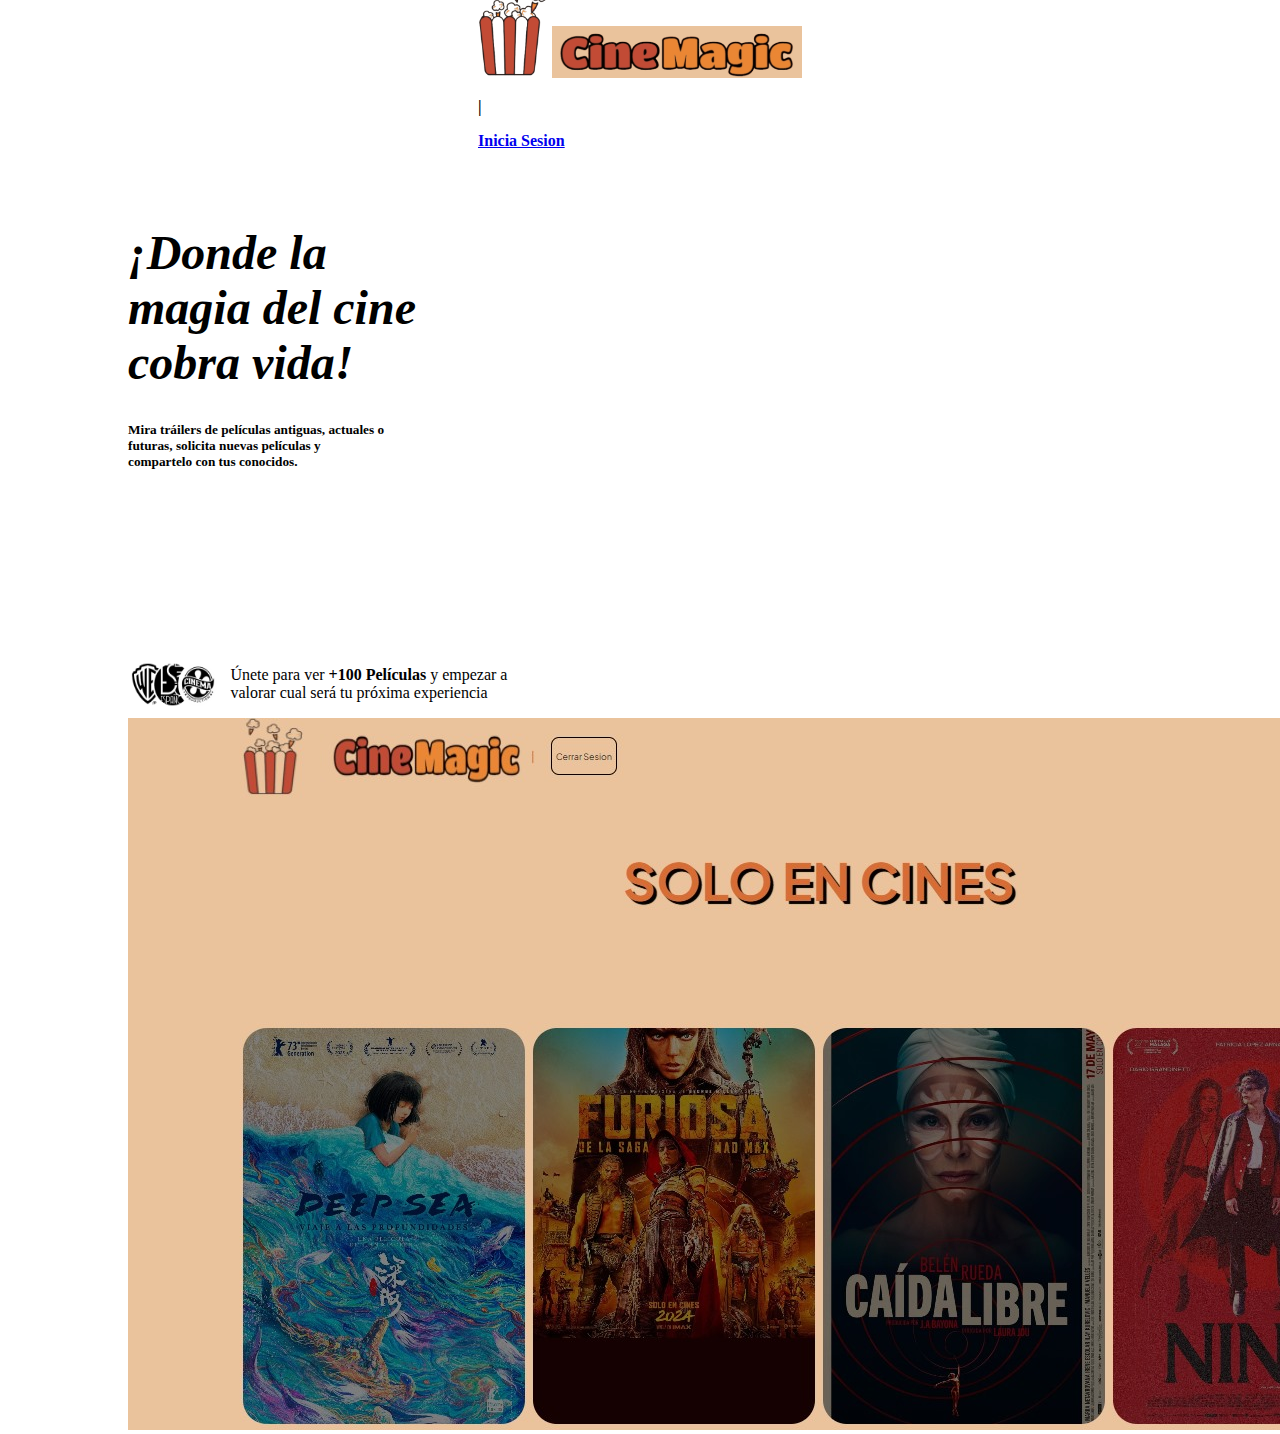
==== index.html @ 85a03cb3 "Ya me voy  para mi rama" ====
<!DOCTYPE html>
<html lang="en">
<head>
    <meta charset="UTF-8">
    <meta name="viewport" content="width=device-width, initial-scale=1.0">
    <title>CineMagic</title>
    <link rel="stylesheet" href="./CSS/index.css">
</head>
<body class="indexBody">
    <header>
        <nav>
            <div id="icono">
                <img src="./src/LogoPalomitas.png" alt="Logo" title="Cine Magic" width="70"  >
                <img src="./src/CineMagicLogo.png" alt="Nombre" width="250"  id="textoLogo">
            </div>
            <div id="idiomas">

                <p id="barraVertical">|</p>
                <a class="enlace" href="InicioDeSesion.html">
                    <p class="textoHeader">Inicia Sesion</p>
                </a>
            </div>
        </nav>
    </header>
        <main class="indexMain">
            <section>
                    <h1 id="titulo">¡Donde la <br> magia del cine <br> cobra vida!</h1>
                    <h5 id="descripcion">Mira tráilers de películas antiguas, actuales o <br> futuras, 
                        solicita nuevas películas y <br>compartelo con tus conocidos.</h5>
                <section id="cienPeliculas">
                    <img src="./src/productoras.png" title="Productoras de cine" alt="Productoras de cine">
                    <p> Únete para ver  <span id="resalte">+100 Películas</span>  y empezar a <br> valorar cual 
                    será tu próxima experiencia</p>
                </section>
            </section>
            <!-- -->
            <section id="contenedorImagen">
                <img src="./src/holakiss.jpg"  id="vistaMenuPc" alt="VistaMenu">
            </section>
        </main>

    </body>
    </html>
---- CSS/index.css ----
@font-face {
    font-family: MiFuente;
    src: url(../src/PlusJakartaSans-VariableFont_wght.ttf);
}

:root{
    --color-rosa-claro: #EAC39C;
    --color-azul: #927C72;
    --color-naranja: #D76D34;
    --color-marron: #2D1D1A;
    --color-rojo: #733727;
}


body{
    background-color: var(--Color-De-Fondo);
    margin: 0;
    width: 80vw;
    margin-left: 10vw;
    padding-right: 10vw;
}   
  header{
    display: flex;
    background-color: var(--Color-De-Fondo);
    width: auto;
    height: 15vh;
    justify-content: center;
    align-items: center;
    font-weight: bold;

  }
  #logoSection{
    display: flex;
    width: 20vw;
    align-items: center;
  }
  #logoPalomitas{
    width: 25%;
  }
  #cineMagicLogo{
    margin-left: 2vw;
    height: 5vh;
  }
  #HeaderNav{
    width: 70vw;
    display: flex;
    justify-content: flex-end;
    align-items: center;
  }

  #BotonInicioSesion{
    margin-left: 2vw;
    padding: 0.8rem;
    border-radius: 1rem;
    border: 0.15rem solid black;
  }
  #HeaderNav hr{
      height: 2vh ;
      background-color:var(--Color-UI) ;
      border: 0.1rem solid var(--Color-UI);
      margin: 1vw;
      border-radius: 2rem ;
    }
    main{
        margin-top: 10vh;
    }
    main section{
        width: 35vw;

    }
    main h1{
        color: var(--Color-Secundario);
        font-style: italic;
        font-size: 3rem;
        
    }
    main h5{
        margin-bottom: 20vh;
    }
    #resalte{
        font-weight: bold;
        color: var(--Color-UI);
    }
    #cienPeliculas{
        display: flex;
        align-items: center;
    }
    #cienPeliculas img{
        margin-right: 1vw;
        width: fit-content;
        width: 7vw;
        height: 5vh;
    }
    #cienPeliculas p{
        
        text-align: justify;
    }
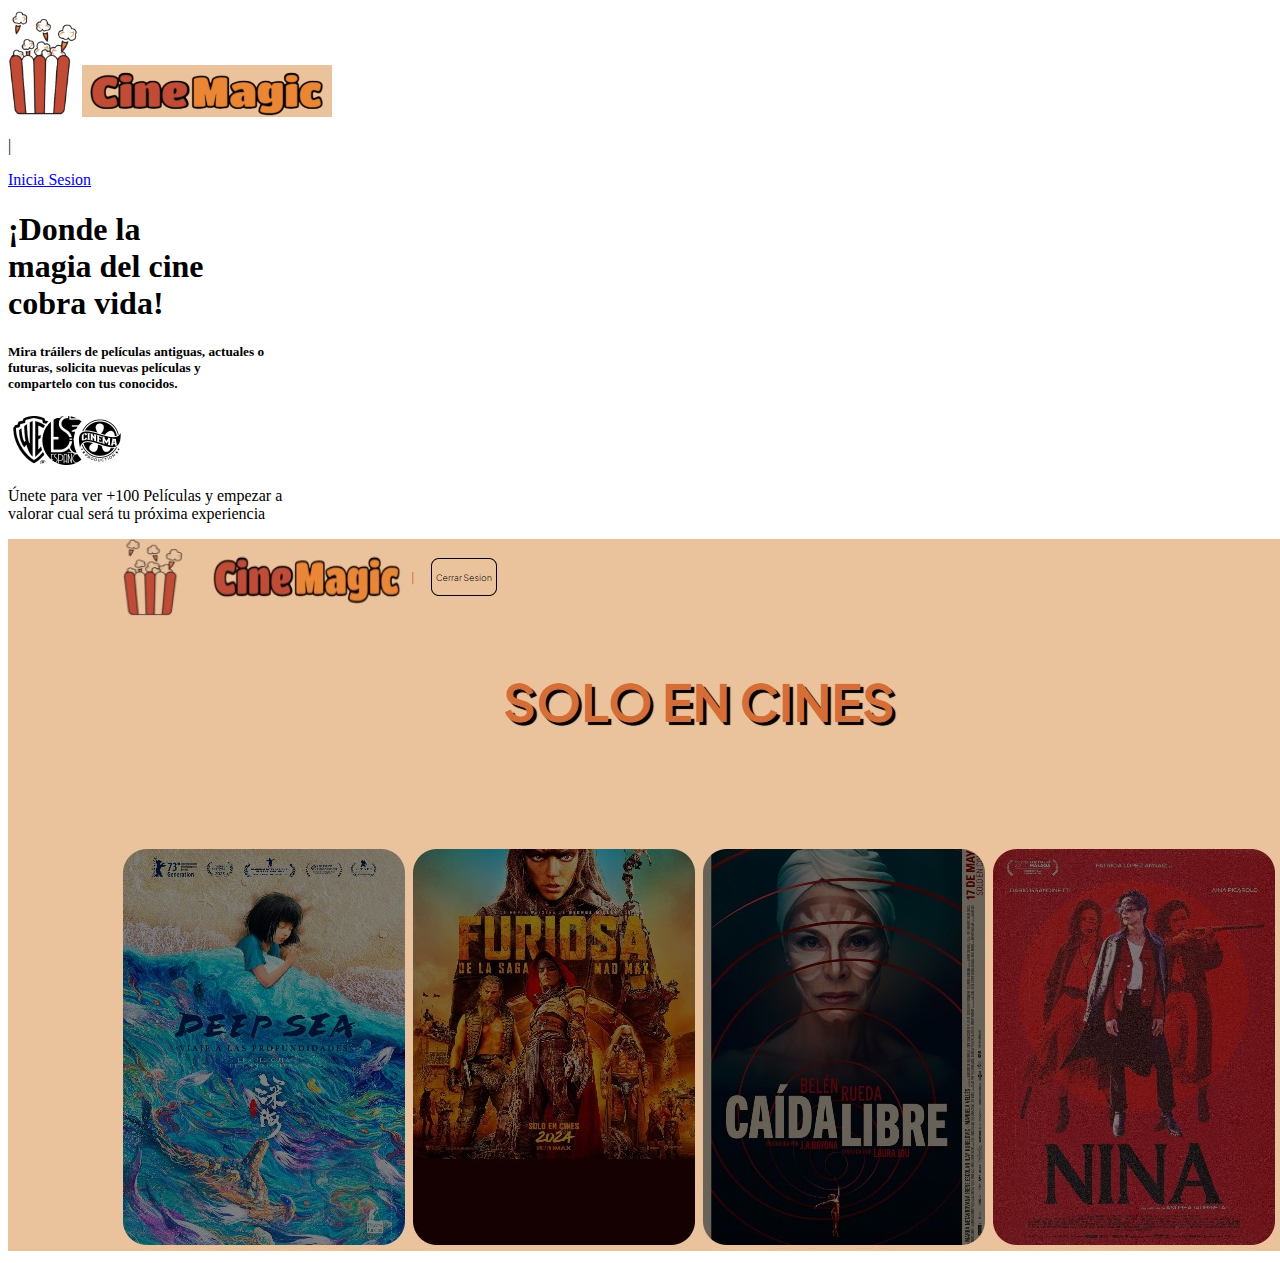
==== commit 84bc2013: "solucionada referencias carpeta Landing Page, Solicitar Pelicula" ====
--- a/index.html
+++ b/index.html
@@ -4,7 +4,7 @@
     <meta charset="UTF-8">
     <meta name="viewport" content="width=device-width, initial-scale=1.0">
     <title>CineMagic</title>
-    <link rel="stylesheet" href="./CSS/index.css">
+    <link rel="stylesheet" href="css/index.css">
 </head>
 <body class="indexBody">
     <header>
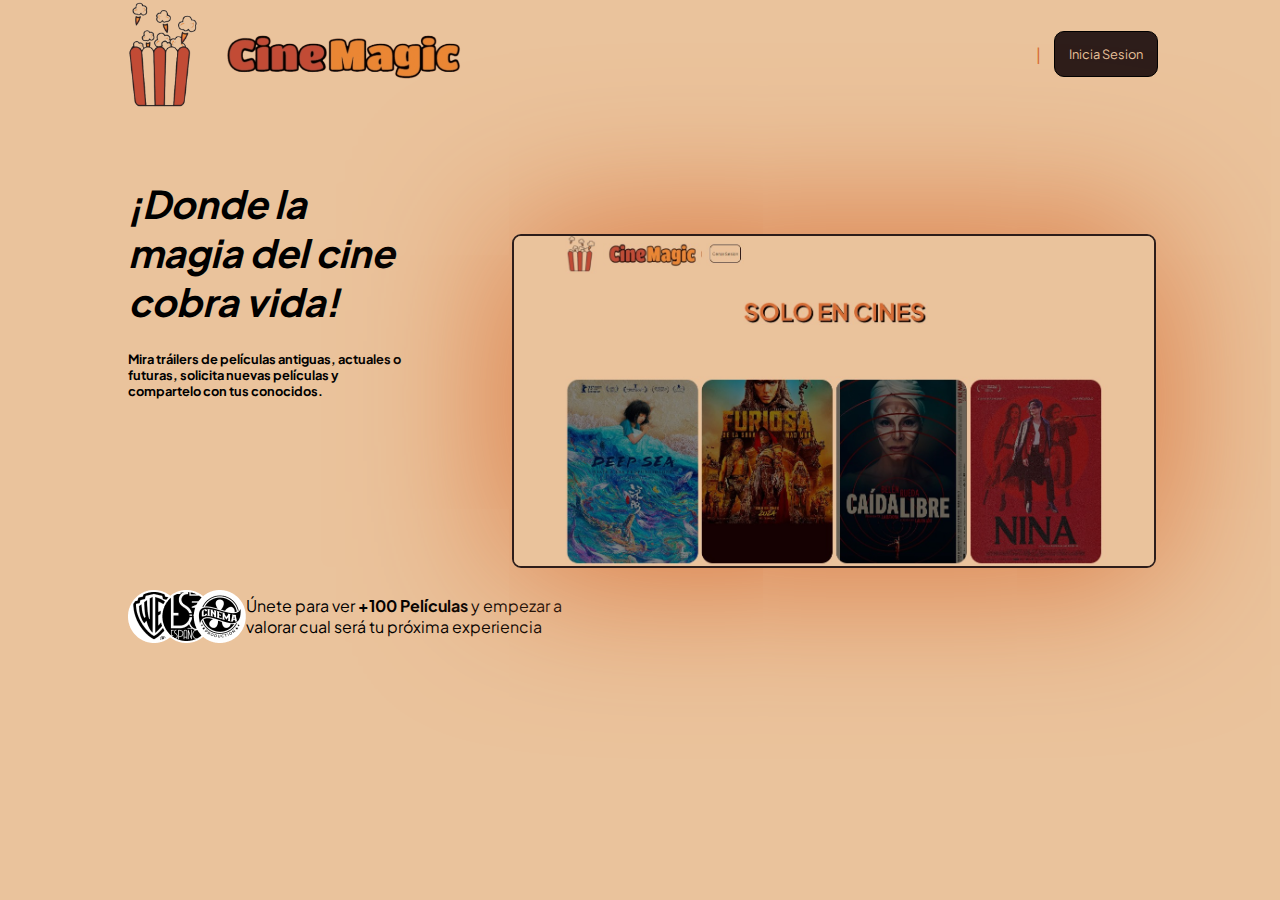
==== commit 785ed987: "Merge branch 'Henry'" ====
--- a/index.html
+++ b/index.html
@@ -33,7 +33,7 @@
                     será tu próxima experiencia</p>
                 </section>
             </section>
-            <!-- -->
+            <!--Hola Irene-->
             <section id="contenedorImagen">
                 <img src="./src/holakiss.jpg"  id="vistaMenuPc" alt="VistaMenu">
             </section>
--- a/css/index.css
+++ b/css/index.css
@@ -0,0 +1,199 @@
+@font-face {
+    font-family: MiFuente;
+    src: url(..//src/PlusJakartaSans-VariableFont_wght.ttf);
+}
+:root{
+    --color-rosa-claro: #EAC39C;
+    --color-azul: #927C72;
+    --color-naranja: #D76D34;
+    --color-marron: #2D1D1A;
+    --color-rojo: #733727;  
+}
+nav {
+  height: 12vh;
+  display: flex;
+  align-items: center;
+}
+#icono {
+  display: flex;
+  gap: 1.3rem;
+  align-items: center;
+}
+#icono img{
+  max-width: 100%;
+  height: auto;
+}
+
+.textoHeader{
+  font-size: 1.2rem;
+}
+#idiomas {
+  align-items: center;
+  margin-left: auto;
+  display: flex;
+}
+#idiomas img{
+  width: 2rem;
+  height: auto;
+}
+#barraVertical {
+  margin-left: 5%;
+  color: var(--color-naranja);
+}
+.enlace {
+  background-color: var(--color-marron);
+  margin-left: 1vw;
+  border: solid 1px black;
+  border-radius: 10px;
+  padding: 5px;
+  color: black;
+  text-decoration: none;
+  font-family: MiFuente;
+}
+.enlace p{
+  color: var(--color-rosa-claro);
+  margin: 1vh;
+  width: max-content;
+  font-size: 0.8rem;
+}
+.enlace:hover{
+  transform: translateY(-2px);
+  box-shadow: 0 8px 12px rgba(0, 0, 0, 0.2);
+}
+#resalte{
+  font-weight: bold;
+}
+.click {
+  cursor: pointer;
+}
+@media (max-width:944px){
+  #textoLogo{
+    display: none;
+  }
+}
+/*HeaderLimit*/
+/*Wrapper*/
+.indexBody{
+    background-color: var(--color-rosa-claro);
+    font-family: MiFuente ;
+    margin: 0;
+    width: 80vw;
+    margin-left: 10vw;
+    margin-right: 10vw;
+}
+/*parche*/
+.indexMain{
+  display: flex;
+  margin-top: 5vh;
+}
+.indexMain section{
+  width: 35vw;
+}
+.indexMain h1{
+  font-style: italic;
+  font-size: 3vw;
+  }
+#cienPeliculas{
+  position: relative;
+  display: flex;
+  align-items: center;
+  animation: desplazamientoLateralInverso 2s ;
+
+}
+#contenedorImagen{
+  position: absolute;
+  align-self: center;
+  right: 10%;
+  border-radius: 1vb;
+  animation: desplazamientoVertical 2s;
+  width: 50%;
+}
+#contenedorImagen img{
+  max-width: 100%;
+  height: auto;
+  border-radius: 1vb;
+  border: 0.2vw solid var(--color-marron);
+  box-shadow: 0 0 10rem var(--color-naranja);
+}
+#titulo{
+  position: relative;
+  animation: desplazamientoLateral 2s;
+}
+#descripcion{
+  font-size: 1vw;
+  margin-bottom: 20vh;
+  position: relative;
+  animation: desplazamientoLateral 4s;
+}
+/*animaciones de entrada a los textos */
+@keyframes desplazamientoLateral {
+  from{
+    left: -50%;
+    opacity: 10%;
+  }to{
+    left: 0;
+    opacity: 100%;
+  }
+}
+@keyframes desplazamientoLateralInverso {
+  from{
+    left: 50%;
+    opacity: 10%;
+  }to{
+    left: 0;
+    opacity: 100%;
+  }
+}
+@media (max-width:1200px) {
+  #descripcion{
+    margin-bottom: 10vh;
+  }
+  #cienPeliculas{
+    width: 50vw;
+  }
+  #contenedorImagen{
+    top: 20%;
+    width: 50%;
+  }
+}
+@media(max-width: 994px){
+  #titulo{
+    font-size: 2.2rem;
+  }
+  #descripcion{
+    font-size: 1rem;
+  }
+  #contenedorImagen {
+    width: 45%;
+  }
+}
+@media (max-width: 768px) {
+  #titulo{
+    width: 80vw;
+    font-size: 2rem;
+  }
+  #descripcion{
+    width: 90vw;
+    margin-bottom: 5vh;
+    font-size: 0.8rem;
+  }
+  #cienPeliculas{
+    display: block;
+  }
+  #cienPeliculas img{
+    width: 13%;
+  }
+  #contenedorImagen{
+    left: 10%;
+    top: 50%;
+    width: 60%;
+  }
+  #vistaMenuPc {
+    display: none;
+  }
+
+  #cienPeliculas{
+    font-size: smaller;
+    width: 100vw;
+  }
+}
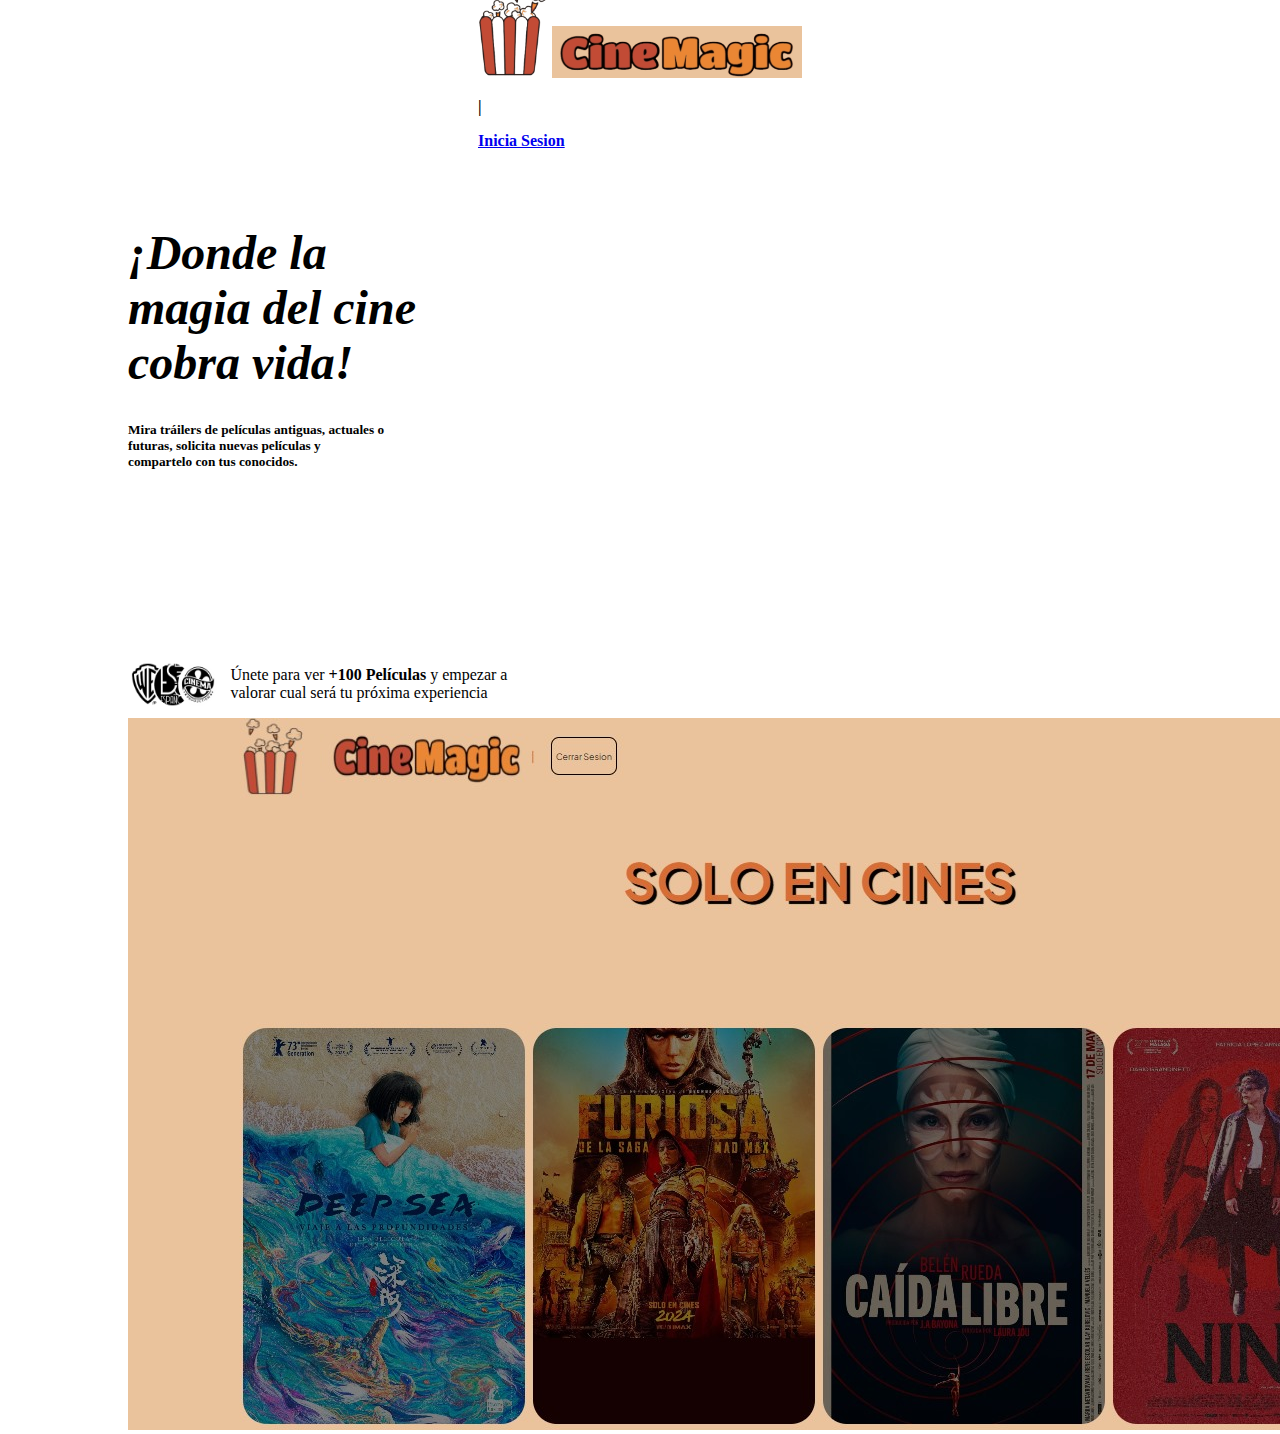
==== commit 99123fd9: "SOMOS HUMANOS" ====
--- a/index.html
+++ b/index.html
@@ -4,7 +4,7 @@
     <meta charset="UTF-8">
     <meta name="viewport" content="width=device-width, initial-scale=1.0">
     <title>CineMagic</title>
-    <link rel="stylesheet" href="css/index.css">
+    <link rel="stylesheet" href="./CSS/index.css">
 </head>
 <body class="indexBody">
     <header>
--- a/CSS/index.css
+++ b/CSS/index.css
@@ -0,0 +1,97 @@
+@font-face {
+    font-family: MiFuente;
+    src: url(../src/PlusJakartaSans-VariableFont_wght.ttf);
+}
+
+:root{
+    --color-rosa-claro: #EAC39C;
+    --color-azul: #927C72;
+    --color-naranja: #D76D34;
+    --color-marron: #2D1D1A;
+    --color-rojo: #733727;
+}
+
+
+body{
+    background-color: var(--Color-De-Fondo);
+    margin: 0;
+    width: 80vw;
+    margin-left: 10vw;
+    padding-right: 10vw;
+}   
+  header{
+    display: flex;
+    background-color: var(--Color-De-Fondo);
+    width: auto;
+    height: 15vh;
+    justify-content: center;
+    align-items: center;
+    font-weight: bold;
+
+  }
+  #logoSection{
+    display: flex;
+    width: 20vw;
+    align-items: center;
+  }
+  #logoPalomitas{
+    width: 25%;
+  }
+  #cineMagicLogo{
+    margin-left: 2vw;
+    height: 5vh;
+  }
+  #HeaderNav{
+    width: 70vw;
+    display: flex;
+    justify-content: flex-end;
+    align-items: center;
+  }
+
+  #BotonInicioSesion{
+    margin-left: 2vw;
+    padding: 0.8rem;
+    border-radius: 1rem;
+    border: 0.15rem solid black;
+  }
+  #HeaderNav hr{
+      height: 2vh ;
+      background-color:var(--Color-UI) ;
+      border: 0.1rem solid var(--Color-UI);
+      margin: 1vw;
+      border-radius: 2rem ;
+    }
+    main{
+        margin-top: 10vh;
+    }
+    main section{
+        width: 35vw;
+
+    }
+    main h1{
+        color: var(--Color-Secundario);
+        font-style: italic;
+        font-size: 3rem;
+        
+    }
+    main h5{
+        margin-bottom: 20vh;
+    }
+    #resalte{
+        font-weight: bold;
+        color: var(--Color-UI);
+    }
+    #cienPeliculas{
+        display: flex;
+        align-items: center;
+    }
+    #cienPeliculas img{
+        margin-right: 1vw;
+        width: fit-content;
+        width: 7vw;
+        height: 5vh;
+    }
+    #cienPeliculas p{
+        
+        text-align: justify;
+    }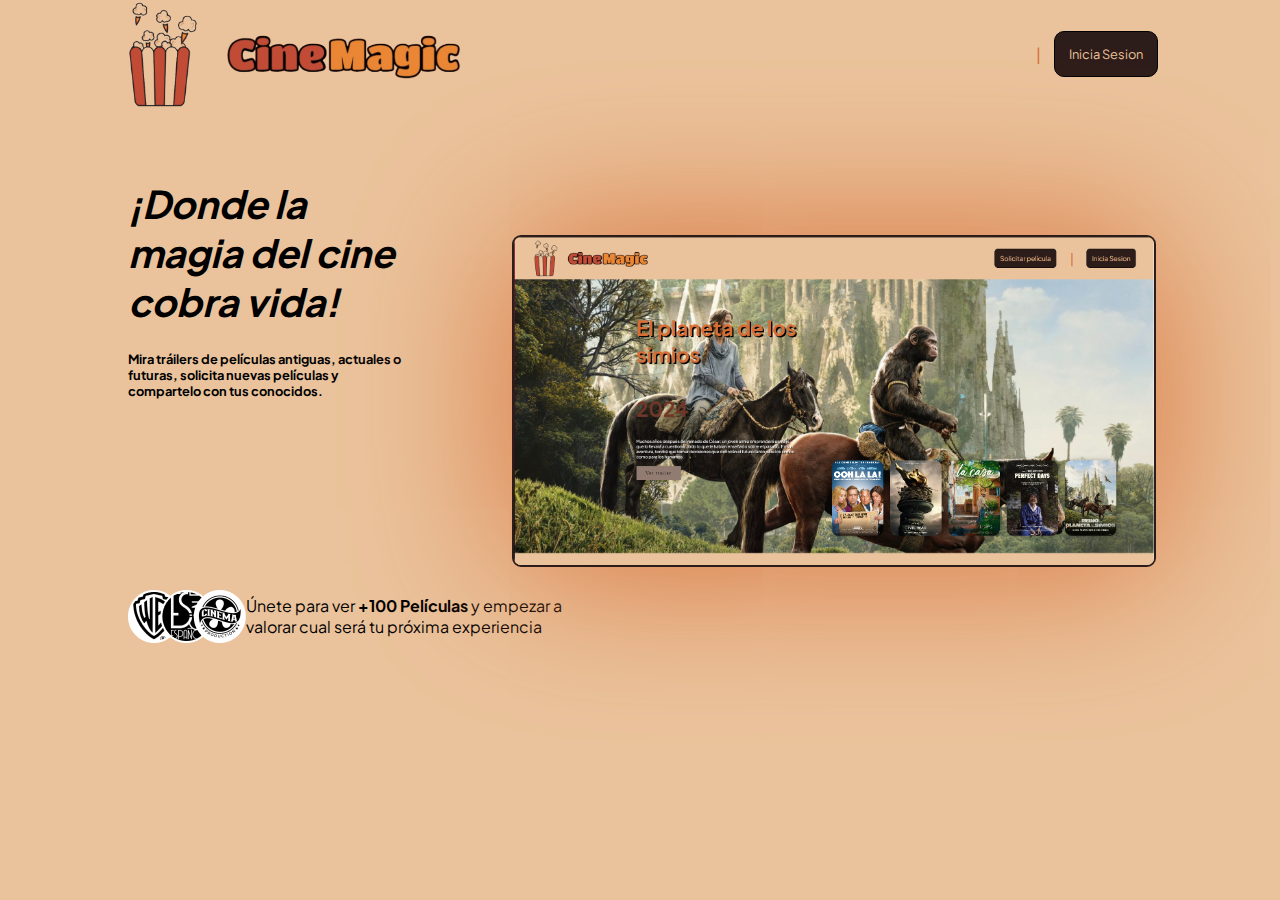
==== commit 75d752b9: "landing page movil" ====
--- a/index.html
+++ b/index.html
@@ -4,7 +4,7 @@
     <meta charset="UTF-8">
     <meta name="viewport" content="width=device-width, initial-scale=1.0">
     <title>CineMagic</title>
-    <link rel="stylesheet" href="./CSS/index.css">
+    <link rel="stylesheet" href="css/index.css">
 </head>
 <body class="indexBody">
     <header>
@@ -35,7 +35,8 @@
             </section>
             <!--Hola Irene-->
             <section id="contenedorImagen">
-                <img src="./src/holakiss.jpg"  id="vistaMenuPc" alt="VistaMenu">
+                <img src="./src/MenuMini.PNG"  id="vistaMenuPc" alt="VistaMenu">
+                <img src="src/MenuMiniMobile.jpg" id="vistaMenuMovil" alt="VistaMenu">
             </section>
         </main>
 
--- a/css/index.css
+++ b/css/index.css
@@ -0,0 +1,216 @@
+@font-face {
+    font-family: MiFuente;
+    src: url(..//src/PlusJakartaSans-VariableFont_wght.ttf);
+}
+:root{
+    --color-rosa-claro: #EAC39C;
+    --color-azul: #927C72;
+    --color-naranja: #D76D34;
+    --color-marron: #2D1D1A;
+    --color-rojo: #733727;  
+}
+nav {
+  height: 12vh;
+  display: flex;
+  align-items: center;
+}
+#icono {
+  display: flex;
+  gap: 1.3rem;
+  align-items: center;
+}
+#icono img{
+  max-width: 100%;
+  height: auto;
+}
+
+.textoHeader{
+  font-size: 1.2rem;
+}
+#idiomas {
+  align-items: center;
+  margin-left: auto;
+  display: flex;
+}
+#idiomas img{
+  width: 2rem;
+  height: auto;
+}
+#barraVertical {
+  margin-left: 5%;
+  color: var(--color-naranja);
+}
+.enlace {
+  background-color: var(--color-marron);
+  margin-left: 1vw;
+  border: solid 1px black;
+  border-radius: 10px;
+  padding: 5px;
+  color: black;
+  text-decoration: none;
+  font-family: MiFuente;
+}
+.enlace p{
+  color: var(--color-rosa-claro);
+  margin: 1vh;
+  width: max-content;
+  font-size: 0.8rem;
+}
+.enlace:hover{
+  transform: translateY(-2px);
+  box-shadow: 0 8px 12px rgba(0, 0, 0, 0.2);
+}
+#resalte{
+  font-weight: bold;
+}
+.click {
+  cursor: pointer;
+}
+@media (max-width:944px){
+  #textoLogo{
+    display: none;
+  }
+}
+/*HeaderLimit*/
+/*Wrapper*/
+.indexBody{
+    background-color: var(--color-rosa-claro);
+    font-family: MiFuente ;
+    margin: 0;
+    width: 80vw;
+    margin-left: 10vw;
+    margin-right: 10vw;
+}
+/*parche*/
+.indexMain{
+  display: flex;
+  margin-top: 5vh;
+}
+.indexMain section{
+  width: 35vw;
+}
+.indexMain h1{
+  font-style: italic;
+  font-size: 3vw;
+  }
+#cienPeliculas{
+  position: relative;
+  display: flex;
+  align-items: center;
+  animation: desplazamientoLateralInverso 2s ;
+
+}
+#contenedorImagen{
+  position: absolute;
+  align-self: center;
+  right: 10%;
+  border-radius: 1vb;
+  animation: desplazamientoVertical 2s;
+  width: 50%;
+}
+#contenedorImagen img{
+  max-width: 100%;
+  height: auto;
+  border-radius: 1vb;
+  border: 0.2vw solid var(--color-marron);
+  box-shadow: 0 0 10rem var(--color-naranja);
+}
+#titulo{
+  position: relative;
+  animation: desplazamientoLateral 2s;
+}
+#descripcion{
+  font-size: 1vw;
+  margin-bottom: 20vh;
+  position: relative;
+  animation: desplazamientoLateral 4s;
+}
+#vistaMenuMovil{
+  display: none;
+}
+/*animaciones de entrada a los textos */
+@keyframes desplazamientoLateral {
+  from{
+    left: -50%;
+    opacity: 10%;
+  }to{
+    left: 0;
+    opacity: 100%;
+  }
+}
+@keyframes desplazamientoLateralInverso {
+  from{
+    left: 50%;
+    opacity: 10%;
+  }to{
+    left: 0;
+    opacity: 100%;
+  }
+}
+@media (max-width:1200px) {
+  #descripcion{
+    margin-bottom: 10vh;
+  }
+  #cienPeliculas{
+    width: 50vw;
+  }
+  #contenedorImagen{
+    top: 20%;
+    width: 50%;
+  }
+}
+@media(max-width: 994px){
+  #titulo{
+    font-size: 2.2rem;
+  }
+  #descripcion{
+    font-size: 1rem;
+  }
+  #contenedorImagen {
+    top: 10%;
+    width: 30%;
+    height: auto;
+  }
+  #vistaMenuPc {
+    display: none;
+  }
+  #vistaMenuMovil{
+    display: block;
+  }
+}
+@media (max-width: 768px) {
+  #titulo{
+    width: 80vw;
+    font-size: 2rem;
+  }
+  #descripcion{
+    width: 90vw;
+    margin-bottom: 5vh;
+    font-size: 0.8rem;
+  }
+  #cienPeliculas{
+    display: block;
+  }
+  #cienPeliculas img{
+    width: 13%;
+  }
+  #contenedorImagen{
+    top: 10%;
+    width: 30%;
+  }
+
+  #cienPeliculas{
+    font-size: smaller;
+    width: 100vw;
+  }
+}
+@media (max-width:576px) {
+  .indexMain{
+    
+  }
+  #contenedorImagen{
+    top: 70%;
+    right: 20%;
+    width: 50%;
+  }
+}
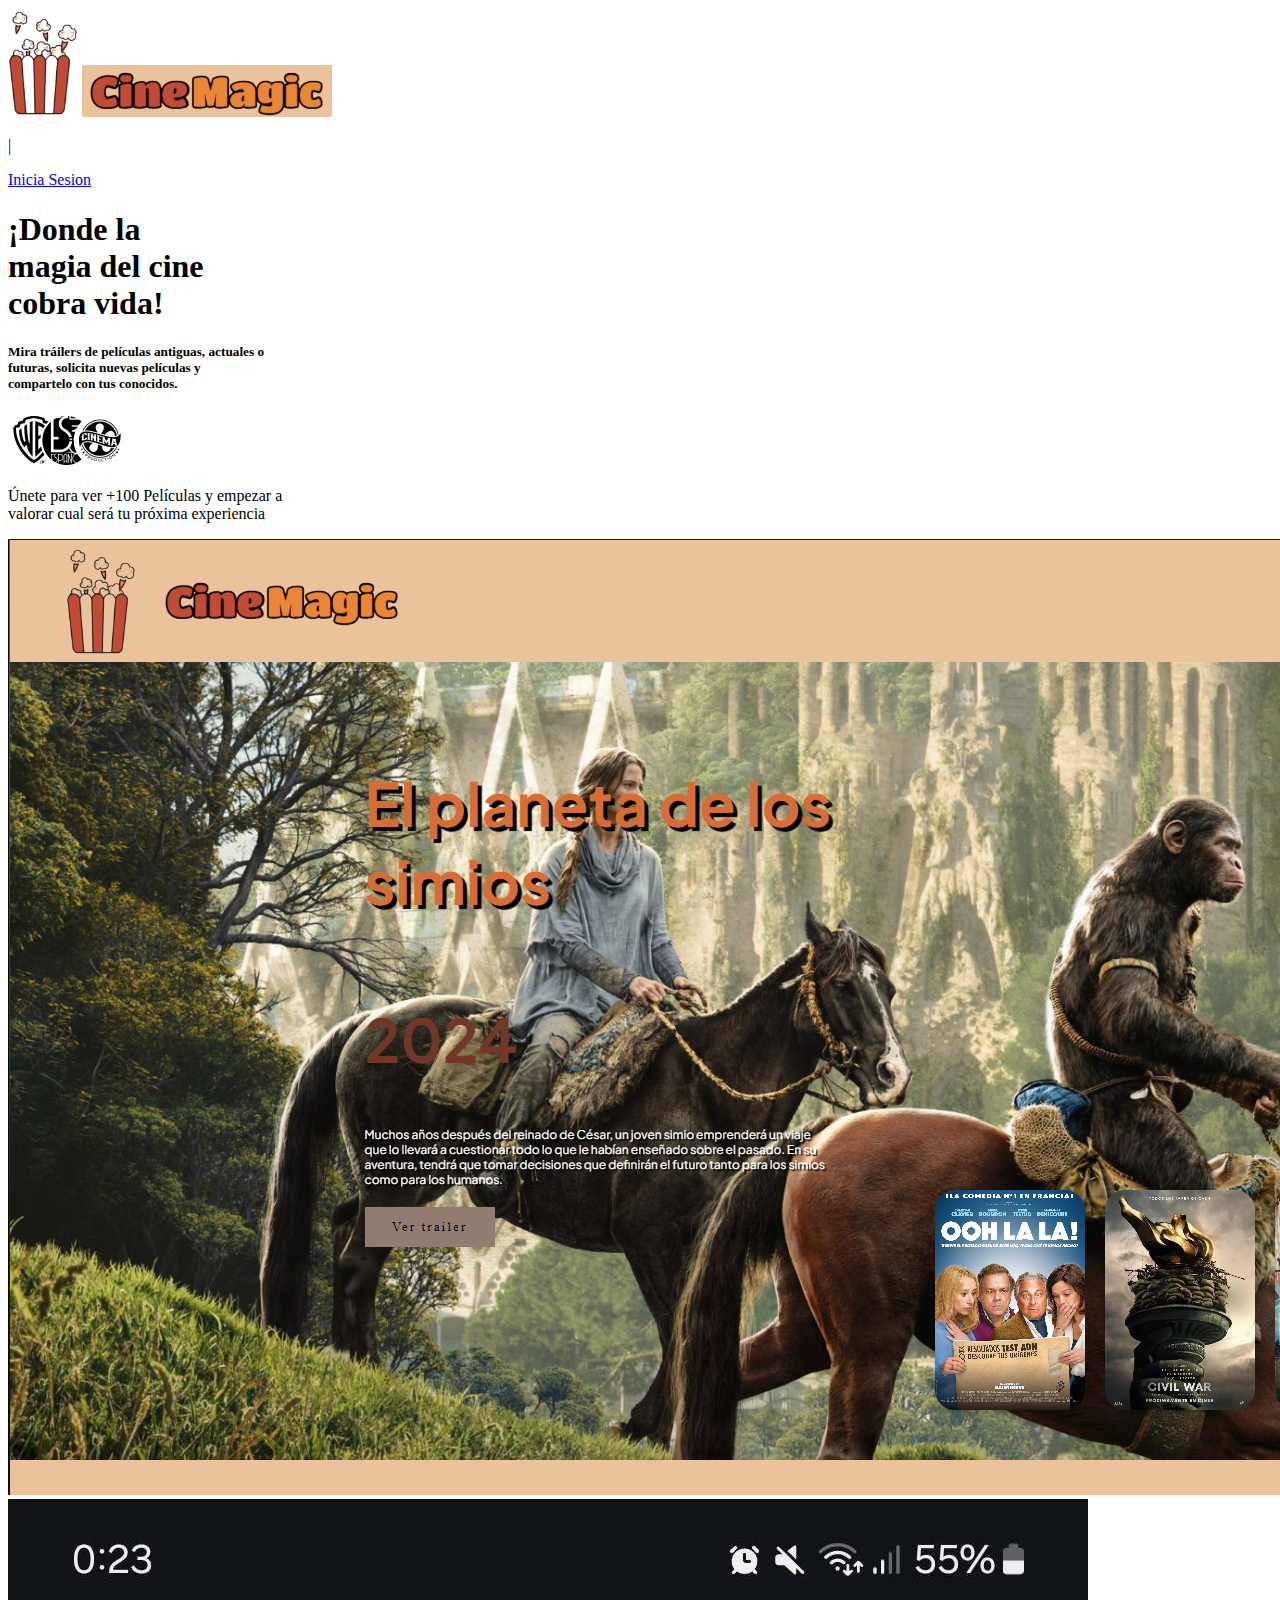
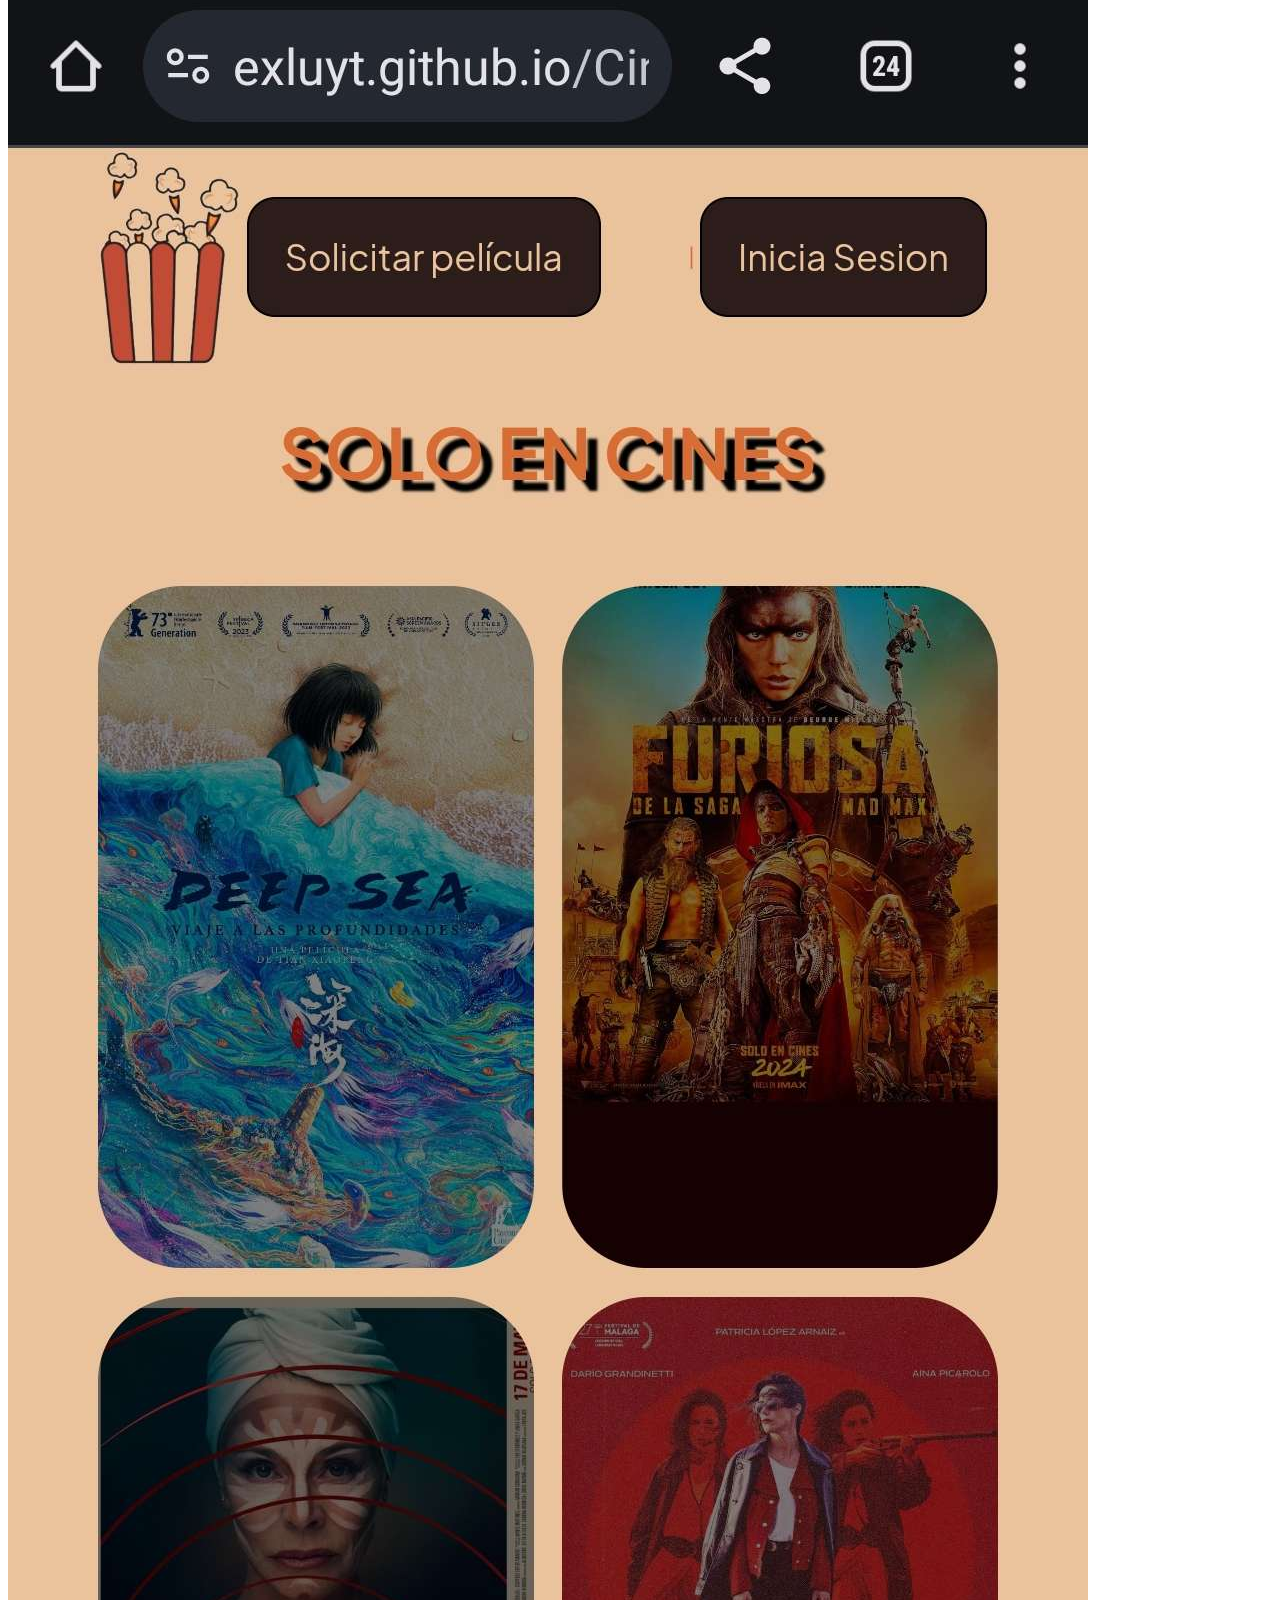
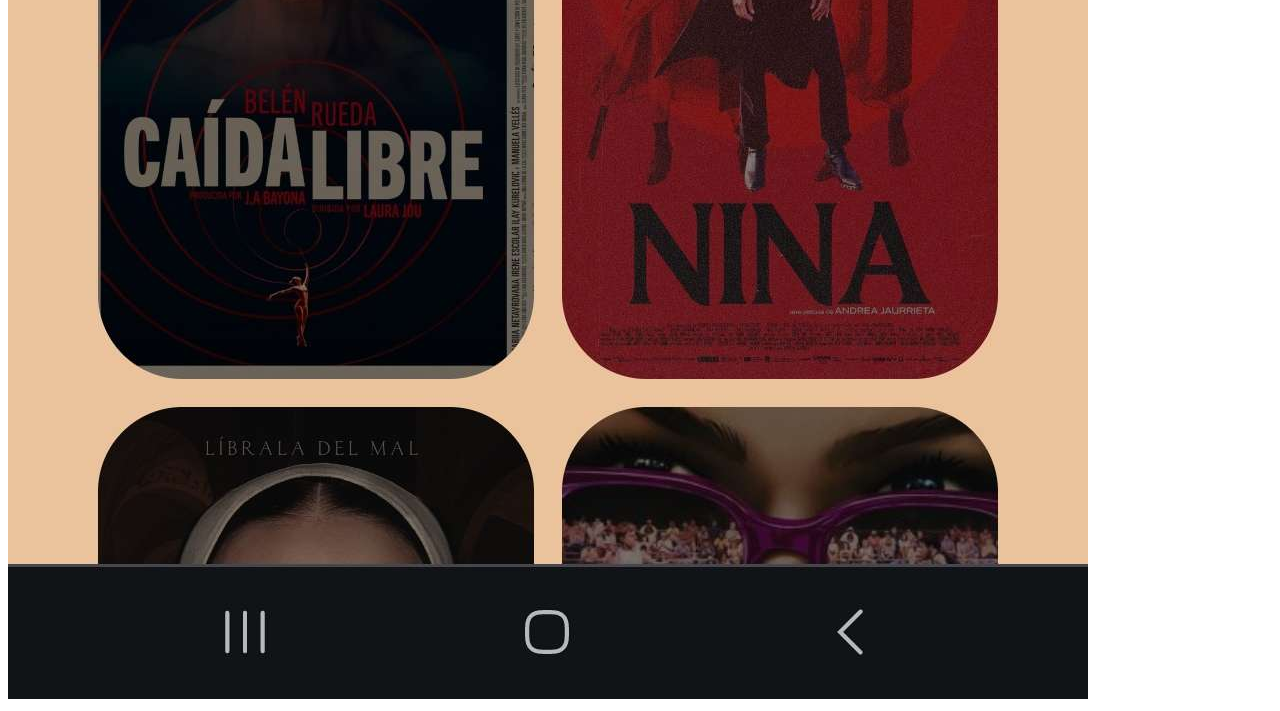
==== commit b1d47f09: "Merge branch 'Henry2'" ====
--- a/index.html
+++ b/index.html
@@ -4,7 +4,7 @@
     <meta charset="UTF-8">
     <meta name="viewport" content="width=device-width, initial-scale=1.0">
     <title>CineMagic</title>
-    <link rel="stylesheet" href="css/index.css">
+    <link rel="stylesheet" href="./CSS/index.css">
 </head>
 <body class="indexBody">
     <header>
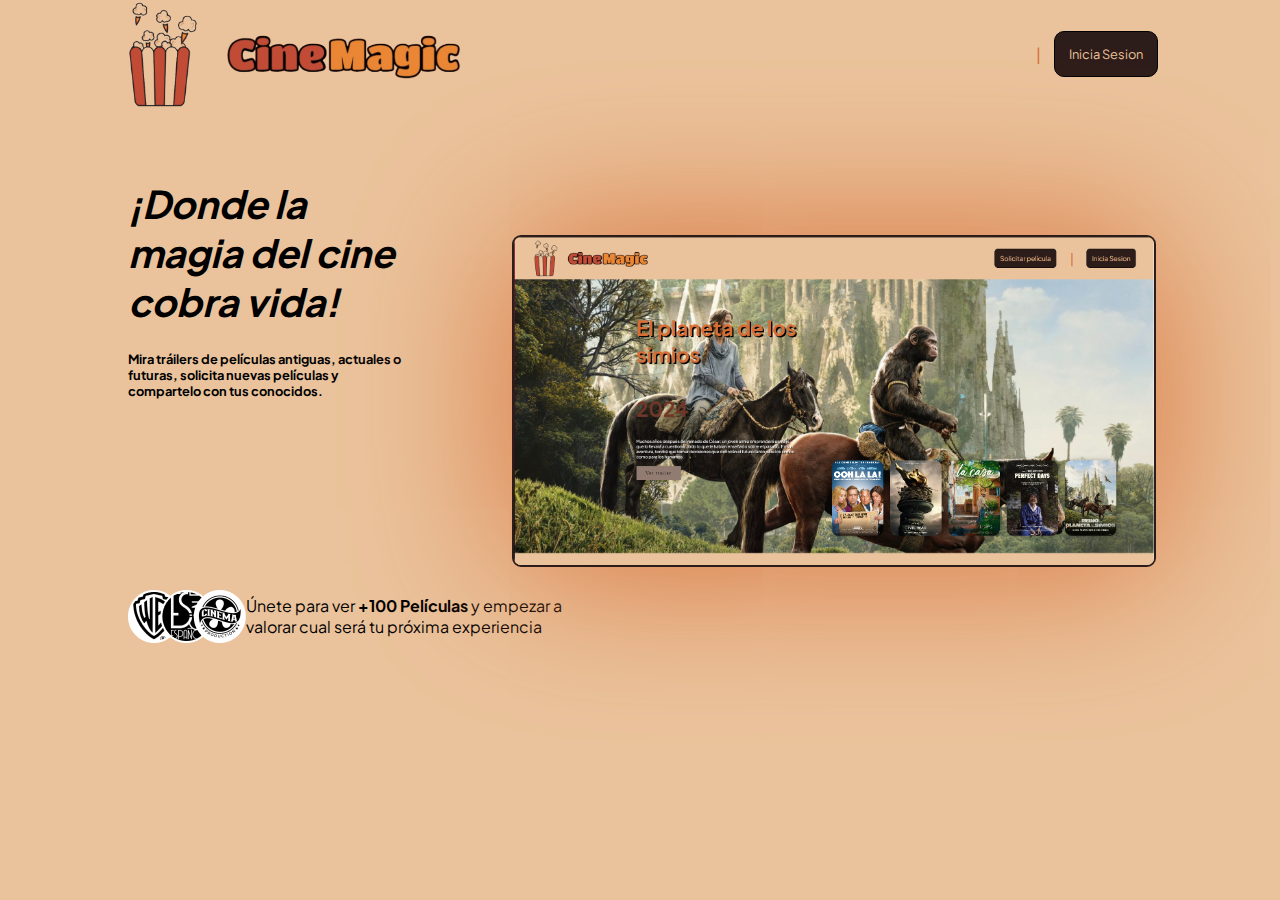
==== commit a9da7eb7: "Update index.html" ====
--- a/index.html
+++ b/index.html
@@ -4,7 +4,7 @@
     <meta charset="UTF-8">
     <meta name="viewport" content="width=device-width, initial-scale=1.0">
     <title>CineMagic</title>
-    <link rel="stylesheet" href="./CSS/index.css">
+    <link rel="stylesheet" href="./css/index.css">
 </head>
 <body class="indexBody">
     <header>
--- a/css/index.css
+++ b/css/index.css
@@ -0,0 +1,216 @@
+@font-face {
+    font-family: MiFuente;
+    src: url(..//src/PlusJakartaSans-VariableFont_wght.ttf);
+}
+:root{
+    --color-rosa-claro: #EAC39C;
+    --color-azul: #927C72;
+    --color-naranja: #D76D34;
+    --color-marron: #2D1D1A;
+    --color-rojo: #733727;  
+}
+nav {
+  height: 12vh;
+  display: flex;
+  align-items: center;
+}
+#icono {
+  display: flex;
+  gap: 1.3rem;
+  align-items: center;
+}
+#icono img{
+  max-width: 100%;
+  height: auto;
+}
+
+.textoHeader{
+  font-size: 1.2rem;
+}
+#idiomas {
+  align-items: center;
+  margin-left: auto;
+  display: flex;
+}
+#idiomas img{
+  width: 2rem;
+  height: auto;
+}
+#barraVertical {
+  margin-left: 5%;
+  color: var(--color-naranja);
+}
+.enlace {
+  background-color: var(--color-marron);
+  margin-left: 1vw;
+  border: solid 1px black;
+  border-radius: 10px;
+  padding: 5px;
+  color: black;
+  text-decoration: none;
+  font-family: MiFuente;
+}
+.enlace p{
+  color: var(--color-rosa-claro);
+  margin: 1vh;
+  width: max-content;
+  font-size: 0.8rem;
+}
+.enlace:hover{
+  transform: translateY(-2px);
+  box-shadow: 0 8px 12px rgba(0, 0, 0, 0.2);
+}
+#resalte{
+  font-weight: bold;
+}
+.click {
+  cursor: pointer;
+}
+@media (max-width:944px){
+  #textoLogo{
+    display: none;
+  }
+}
+/*HeaderLimit*/
+/*Wrapper*/
+.indexBody{
+    background-color: var(--color-rosa-claro);
+    font-family: MiFuente ;
+    margin: 0;
+    width: 80vw;
+    margin-left: 10vw;
+    margin-right: 10vw;
+}
+/*parche*/
+.indexMain{
+  display: flex;
+  margin-top: 5vh;
+}
+.indexMain section{
+  width: 35vw;
+}
+.indexMain h1{
+  font-style: italic;
+  font-size: 3vw;
+  }
+#cienPeliculas{
+  position: relative;
+  display: flex;
+  align-items: center;
+  animation: desplazamientoLateralInverso 2s ;
+
+}
+#contenedorImagen{
+  position: absolute;
+  align-self: center;
+  right: 10%;
+  border-radius: 1vb;
+  animation: desplazamientoVertical 2s;
+  width: 50%;
+}
+#contenedorImagen img{
+  max-width: 100%;
+  height: auto;
+  border-radius: 1vb;
+  border: 0.2vw solid var(--color-marron);
+  box-shadow: 0 0 10rem var(--color-naranja);
+}
+#titulo{
+  position: relative;
+  animation: desplazamientoLateral 2s;
+}
+#descripcion{
+  font-size: 1vw;
+  margin-bottom: 20vh;
+  position: relative;
+  animation: desplazamientoLateral 4s;
+}
+#vistaMenuMovil{
+  display: none;
+}
+/*animaciones de entrada a los textos */
+@keyframes desplazamientoLateral {
+  from{
+    left: -50%;
+    opacity: 10%;
+  }to{
+    left: 0;
+    opacity: 100%;
+  }
+}
+@keyframes desplazamientoLateralInverso {
+  from{
+    left: 50%;
+    opacity: 10%;
+  }to{
+    left: 0;
+    opacity: 100%;
+  }
+}
+@media (max-width:1200px) {
+  #descripcion{
+    margin-bottom: 10vh;
+  }
+  #cienPeliculas{
+    width: 50vw;
+  }
+  #contenedorImagen{
+    top: 20%;
+    width: 50%;
+  }
+}
+@media(max-width: 994px){
+  #titulo{
+    font-size: 2.2rem;
+  }
+  #descripcion{
+    font-size: 1rem;
+  }
+  #contenedorImagen {
+    top: 10%;
+    width: 30%;
+    height: auto;
+  }
+  #vistaMenuPc {
+    display: none;
+  }
+  #vistaMenuMovil{
+    display: block;
+  }
+}
+@media (max-width: 768px) {
+  #titulo{
+    width: 80vw;
+    font-size: 2rem;
+  }
+  #descripcion{
+    width: 90vw;
+    margin-bottom: 5vh;
+    font-size: 0.8rem;
+  }
+  #cienPeliculas{
+    display: block;
+  }
+  #cienPeliculas img{
+    width: 13%;
+  }
+  #contenedorImagen{
+    top: 10%;
+    width: 30%;
+  }
+
+  #cienPeliculas{
+    font-size: smaller;
+    width: 100vw;
+  }
+}
+@media (max-width:576px) {
+  .indexMain{
+    
+  }
+  #contenedorImagen{
+    top: 70%;
+    right: 20%;
+    width: 50%;
+  }
+}
